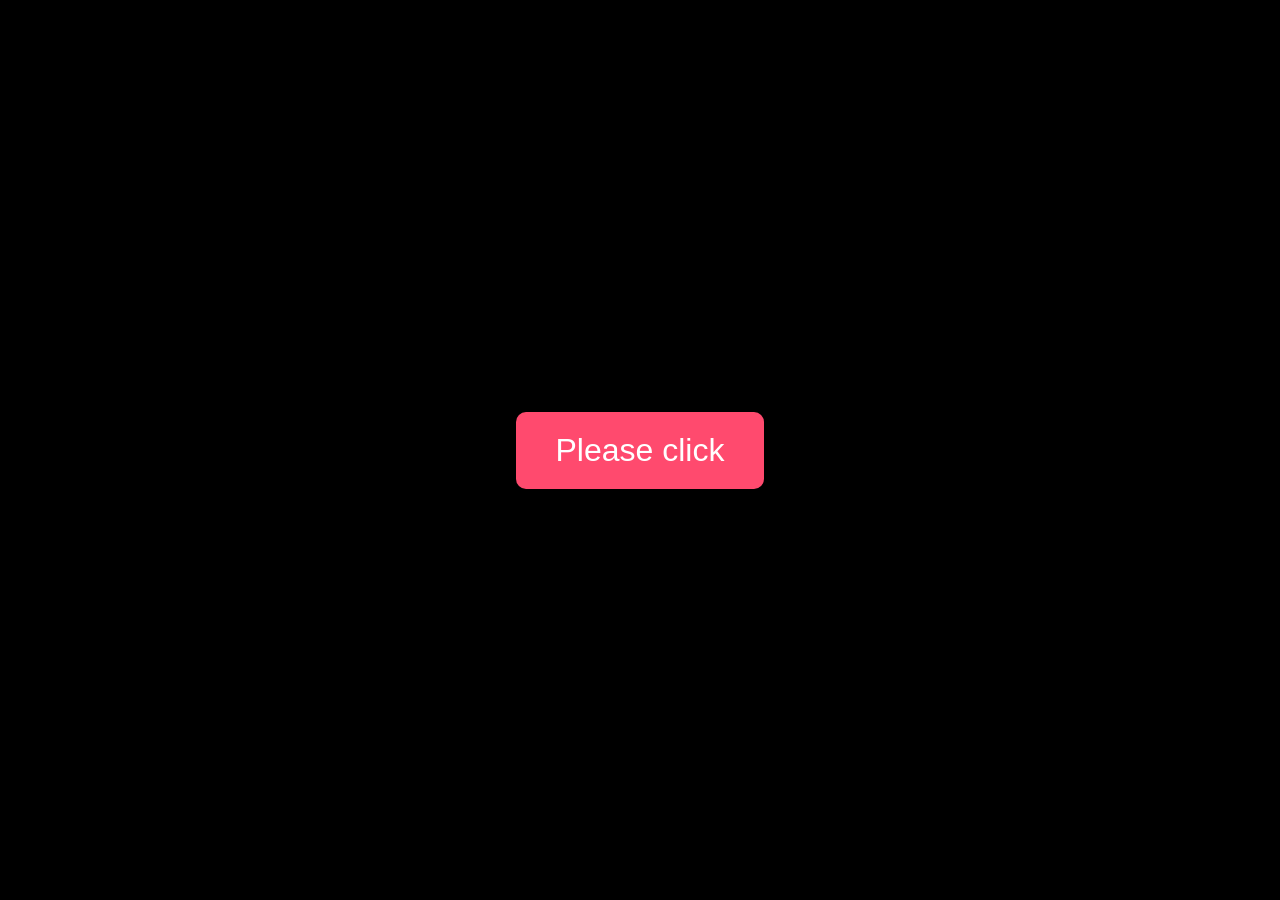
==== index.html @ 3cf21f56 "Add files via upload" ====
<!DOCTYPE html>
<html lang="en">
<head>
  <meta charset="UTF-8">
  <meta name="viewport" content="width=device-width, initial-scale=1.0">
  <title>Welcome</title>
  <style>
    body {
      margin: 0;
      height: 100vh;
      display: flex;
      justify-content: center;
      align-items: center;
      background: #000;
      color: #fff;
      font-family: 'Cursive', sans-serif;
    }
    .start-button {
      padding: 20px 40px;
      font-size: 2em;
      background: #ff4a6e;
      border: none;
      border-radius: 10px;
      cursor: pointer;
      color: white;
      transition: background 0.3s ease;
    }
    .start-button:hover {
      background: #e63b5c;
    }
  </style>
</head>
<body>
  <button class="start-button" onclick="window.location.href='mainpage.html'">
    Please click
  </button>
</body>
</html>
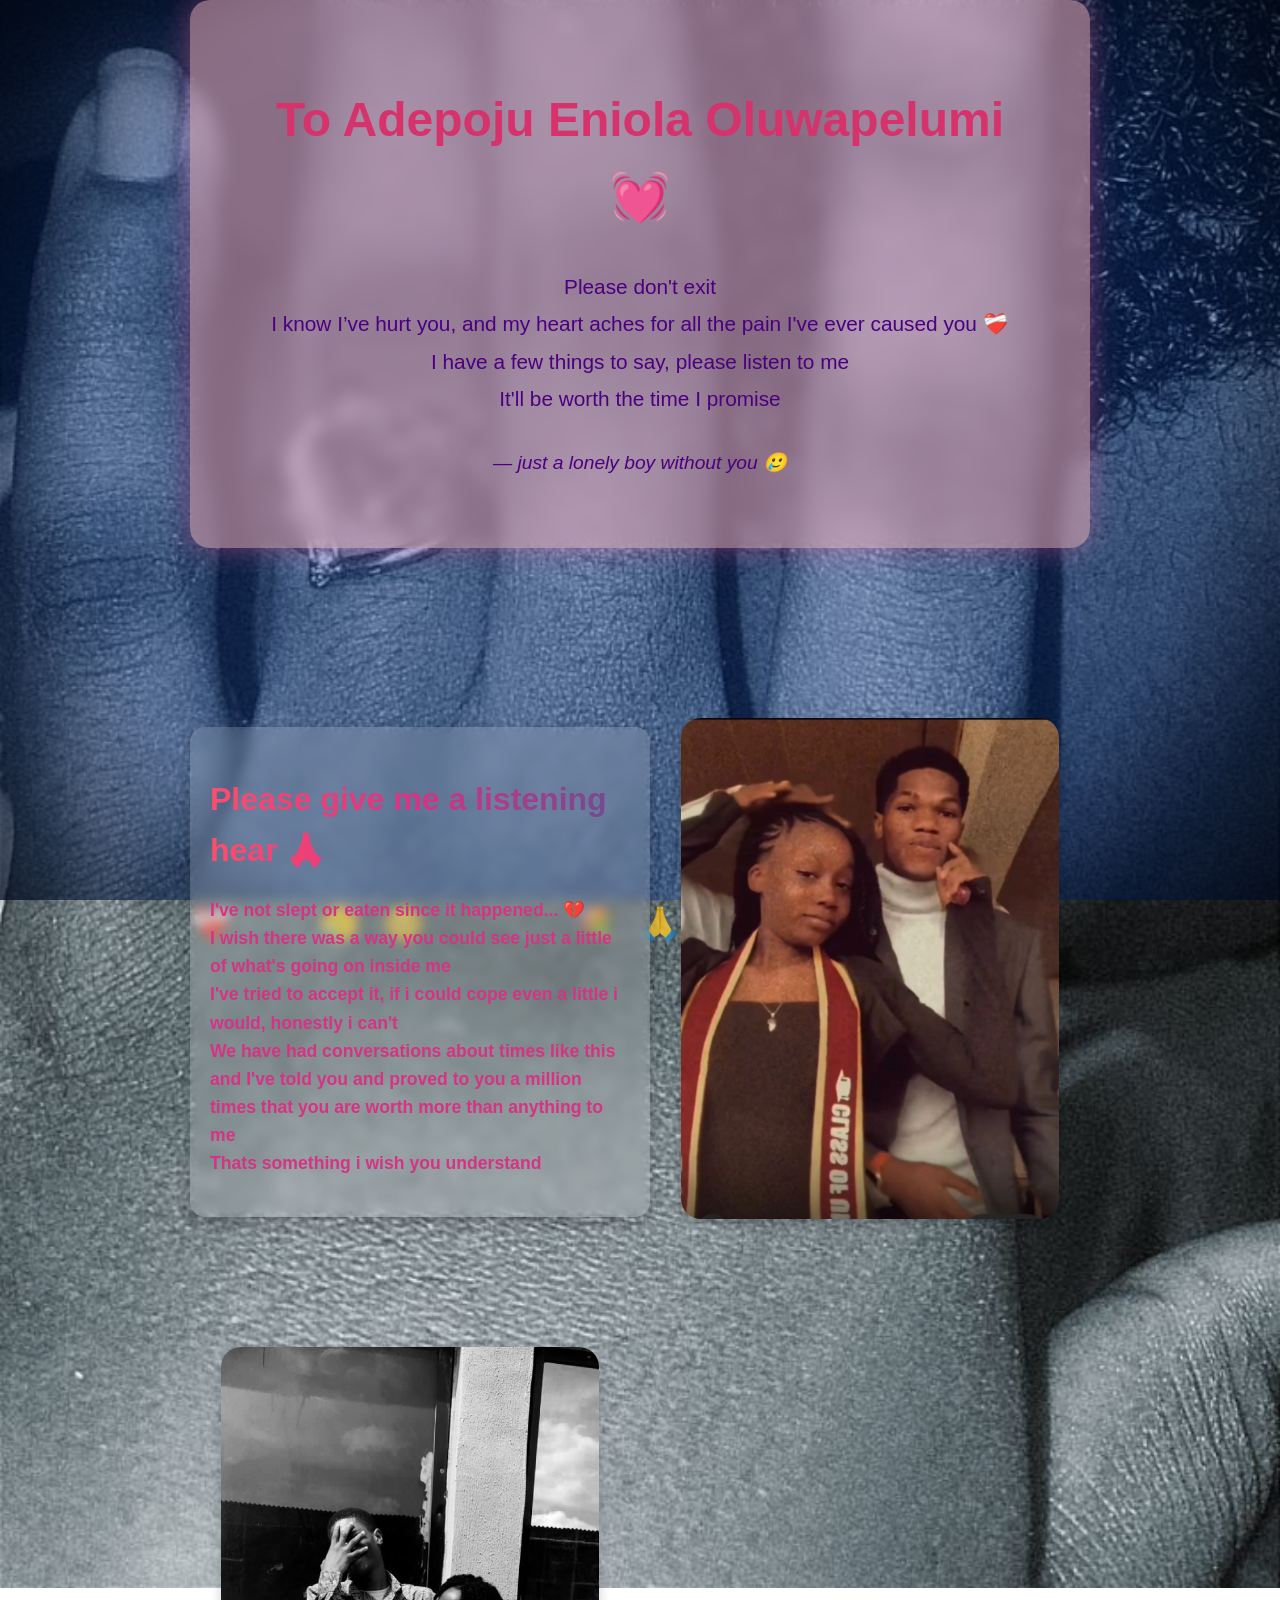
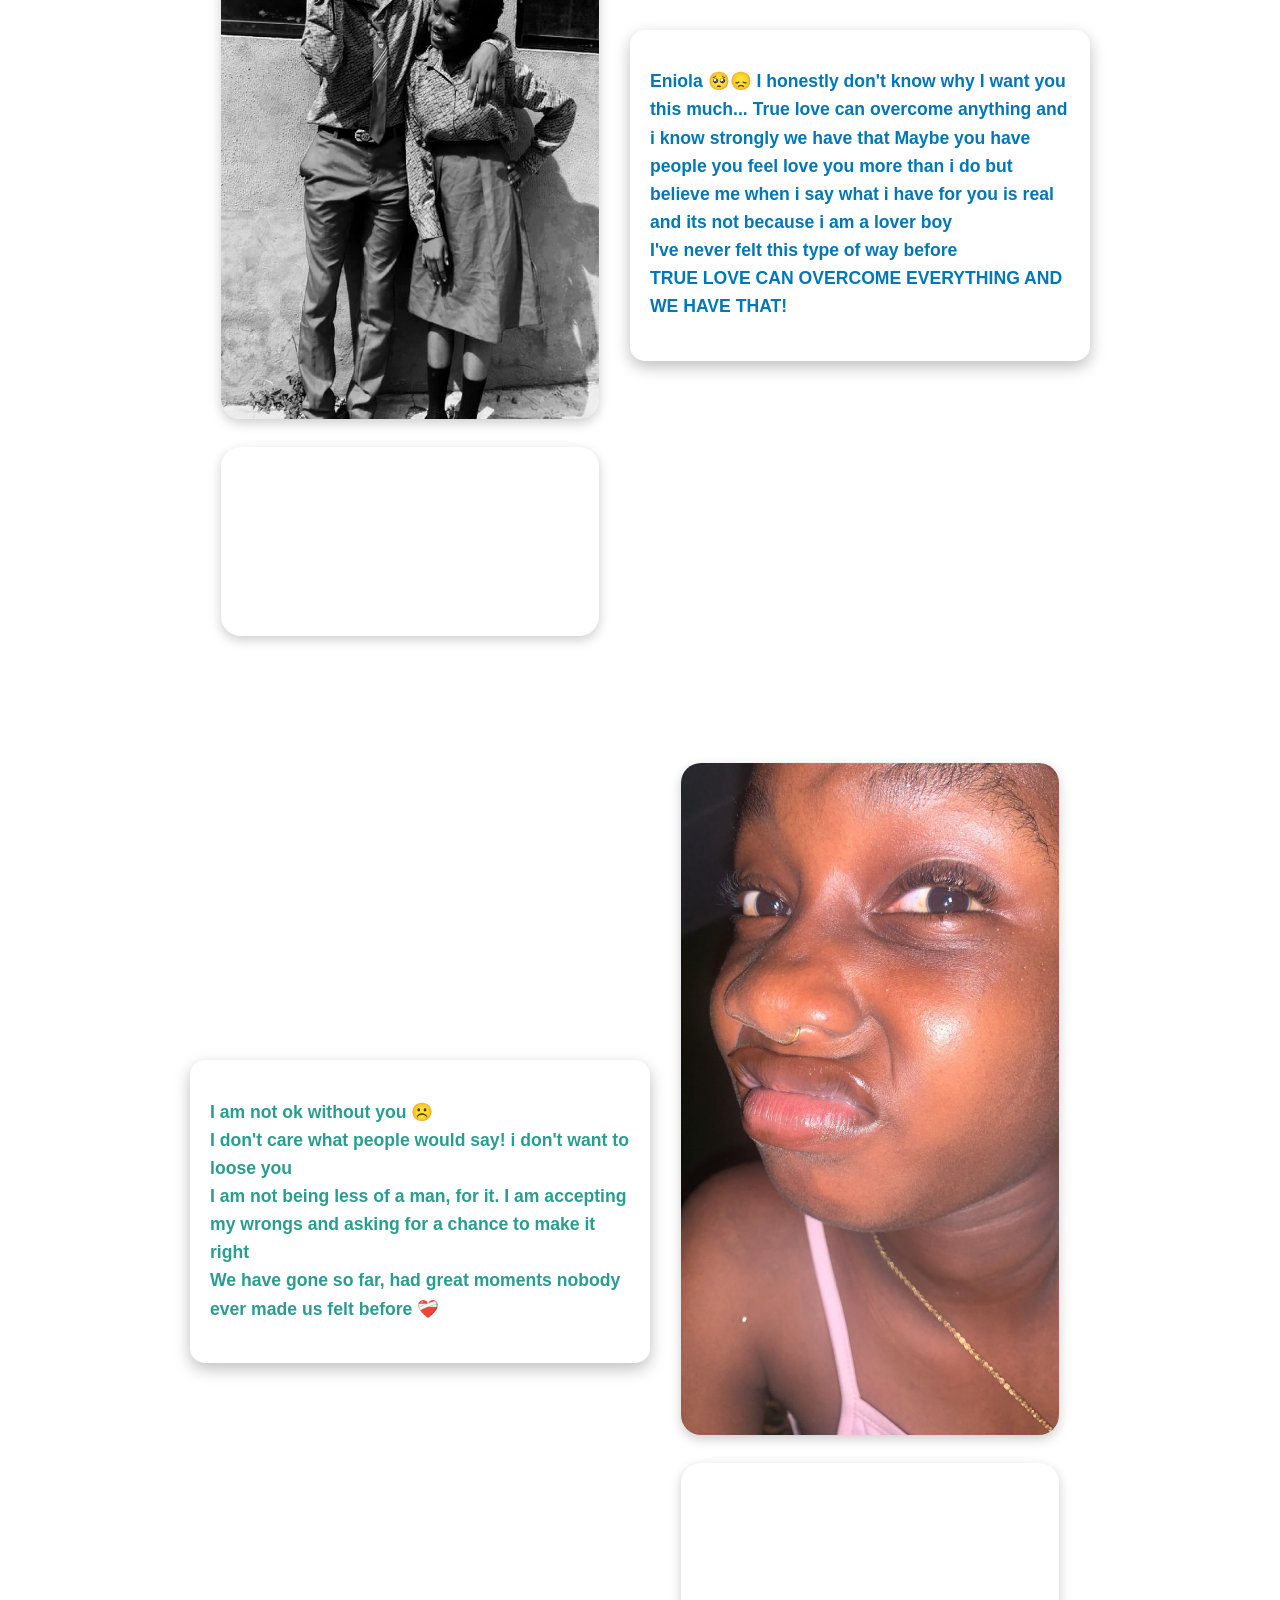
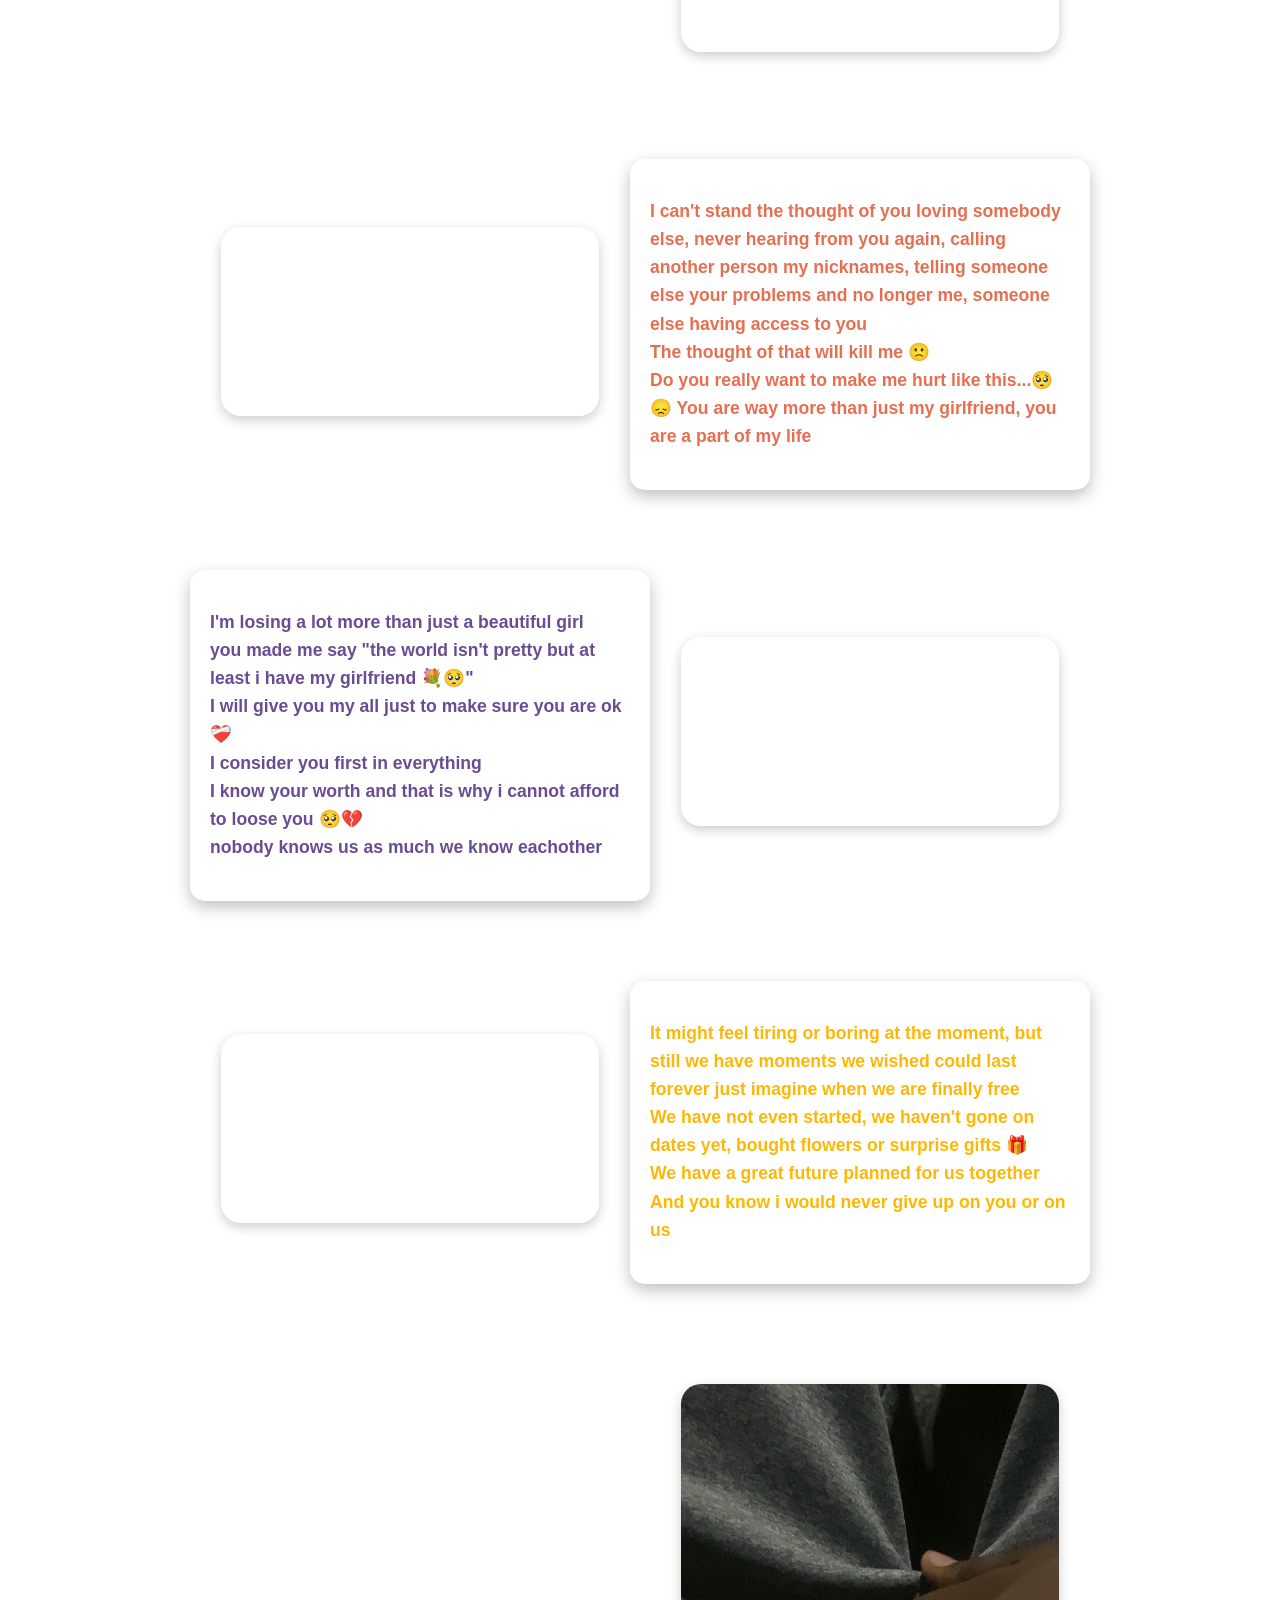
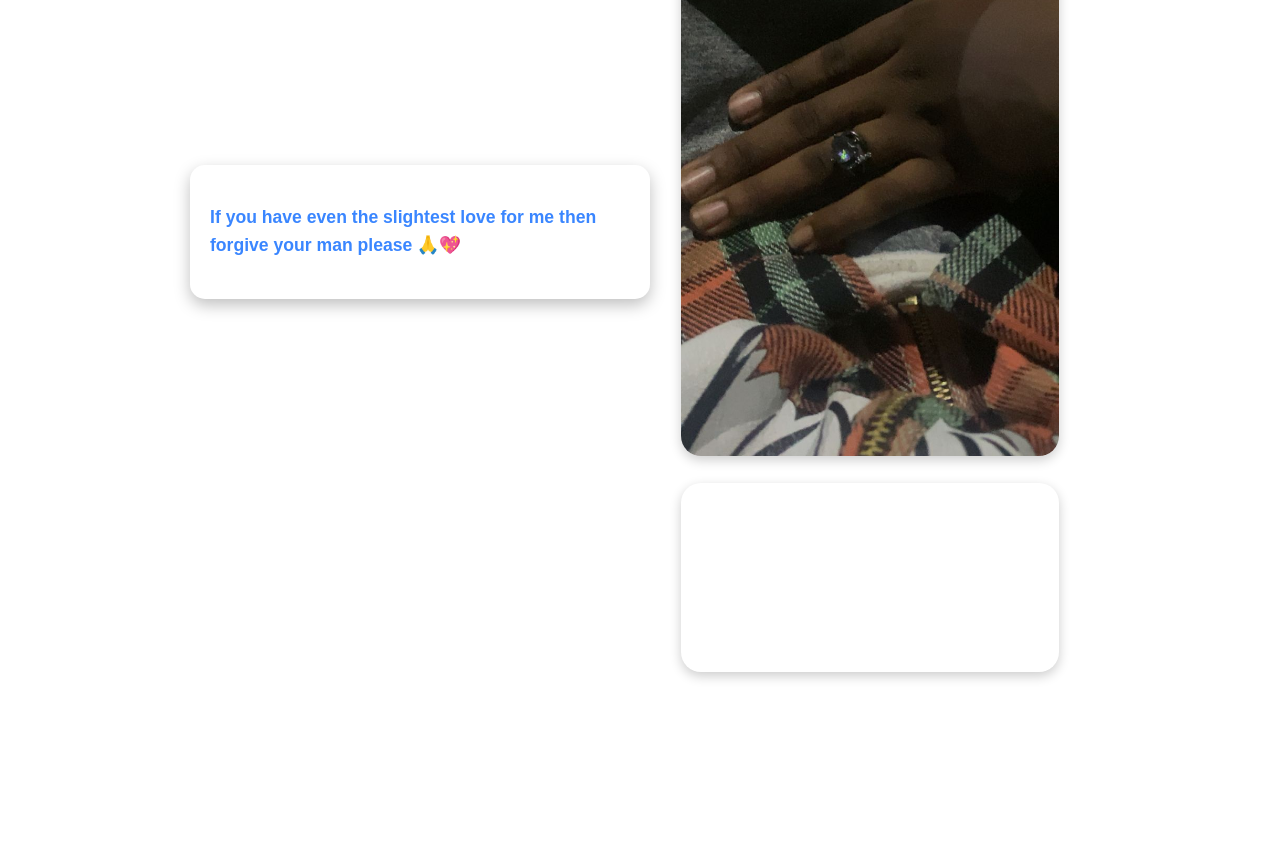
==== commit 1cd29504: "index.html" ====
--- a/index.html
+++ b/index.html
@@ -2,37 +2,211 @@
 <html lang="en">
 <head>
   <meta charset="UTF-8">
-  <meta name="viewport" content="width=device-width, initial-scale=1.0">
-  <title>Welcome</title>
+  <title>Welcome Eniola 💓</title>
+  <link rel="stylesheet" href="style.css">
   <style>
     body {
-      margin: 0;
-      height: 100vh;
+      opacity: 0;
+      transition: opacity 2s ease-in;
+      font-family: Arial, sans-serif;
+      line-height: 1.6;
+    }
+    body.loaded { opacity: 1; }
+
+    .timeline {
+      margin: 50px auto;
+      max-width: 900px;
+      padding: 20px;
+    }
+    .memory {
       display: flex;
-      justify-content: center;
       align-items: center;
-      background: #000;
-      color: #fff;
-      font-family: 'Cursive', sans-serif;
-    }
-    .start-button {
-      padding: 20px 40px;
+      justify-content: space-between;
+      margin: 80px 0;
+      opacity: 0;
+      transform: translateY(40px);
+      transition: all 1.2s ease;
+    }
+    .memory.visible {
+      opacity: 1;
+      transform: translateY(0);
+    }
+    .memory:nth-child(even) { flex-direction: row-reverse; }
+
+    .memory-text { flex: 1; padding: 20px; }
+    .memory-text h2 {
       font-size: 2em;
-      background: #ff4a6e;
-      border: none;
-      border-radius: 10px;
-      cursor: pointer;
-      color: white;
-      transition: background 0.3s ease;
-    }
-    .start-button:hover {
-      background: #e63b5c;
-    }
+      color: #d63384;
+      margin-bottom: 20px;
+    }
+    .memory-text p { font-size: 1.1em; margin-bottom: 20px; }
+
+    .memory-media { flex: 1; text-align: center; }
+    .memory img, .memory video {
+      max-width: 90%;
+      border-radius: 20px;
+      margin: 10px auto;
+      box-shadow: 0 4px 12px rgba(0,0,0,0.2);
+      transform: scale(0.95);
+      transition: transform 1.2s ease, opacity 1.2s ease;
+    }
+    .memory.visible img,
+    .memory.visible video {
+      transform: scale(1);
+      opacity: 1;
+    }
+    .memory video { width: 90%; height: auto; }
   </style>
 </head>
 <body>
-  <button class="start-button" onclick="window.location.href='mainpage.html'">
-    Please click
-  </button>
+  <div class="container">
+    <h1 class="title">To Adepoju Eniola Oluwapelumi 💓</h1>
+    <p class="message">
+      Please don't exit <br>
+      I know I’ve hurt you, and my heart aches for all the pain I've ever caused you ❤️‍🩹 <br>
+      I have a few things to say, please listen to me <br>
+      It'll be worth the time I promise 
+    </p>
+    <p class="closing">— just a lonely boy without you 🥲 </p>
+  </div>
+
+  <div class="floating-hearts">
+    <span>❤️‍🩹</span><span>🥺</span><span>💐</span>
+    <span>❤️</span><span>😞</span><span>🙏</span><span>🥲</span>
+  </div>
+
+  <!-- Background music playlist -->
+  <audio id="bg-music" autoplay></audio>
+
+  <!-- Timeline recap -->
+  <div class="timeline">
+    <div class="memory left">
+      <div class="memory-text">
+        <h2>Please give me a listening hear 🙏</h2>
+        <p>I've not slept or eaten since it happened... 💔 <br>
+          I wish there was a way you could see just a little of what's going on inside me <br>
+          I've tried to accept it, if i could cope even a little i would, honestly i can't <br>
+          We have had conversations about times like this and I've told you and proved to you a million times that you are worth more than anything to me <br>
+          Thats something i wish you understand
+        </p>
+      </div>
+      <div class="memory-media">
+        <img src="image2.jpeg" alt="Memory photo">
+      </div>
+    </div>
+
+    <div class="memory right">
+      <div class="memory-text">
+        <p>Eniola 🥺😞 I honestly don't know why I want you this much... True love can overcome anything and i know strongly we have that
+           Maybe you have people you feel love you more than i do but believe me when i say what i have for you is real and its not because i am a lover boy <br>
+           I've never felt this type of way before <br>
+           TRUE LOVE CAN OVERCOME EVERYTHING AND WE HAVE THAT!
+        </p>
+      </div>
+      <div class="memory-media">
+        <img src="image3.jpeg" alt="Memory photo">
+        <video src="vid1.mp4" autoplay muted loop></video>
+      </div>
+    </div>
+
+    <div class="memory left">
+      <div class="memory-text">
+        <p>I am not ok without you ☹️ <br>
+           I don't care what people would say! i don't want to loose you <br>
+           I am not being less of a man, for it. I am accepting my wrongs and asking for a chance to make it right <br>
+           We have gone so far, had great moments nobody ever made us felt before ❤️‍🩹
+        </p>
+      </div>
+      <div class="memory-media">
+        <img src="image4.jpeg" alt="Memory photo">
+        <video src="vid2.mp4" autoplay muted loop></video>
+      </div>
+    </div>
+
+    <div class="memory right">
+      <div class="memory-text">
+        <p>I can't stand the thought of you loving somebody else, never hearing from you again, calling another person my nicknames, telling someone else your problems and no longer me, someone else having access to you <br>
+           The thought of that will kill me 🙁<br>
+           Do you really want to make me hurt like this...🥺😞 You are way more than just my girlfriend, you are a part of my life
+        </p>
+      </div>
+      <div class="memory-media">
+        <video src="vid3.mp4" autoplay muted loop></video>
+      </div>
+    </div>
+
+    <div class="memory left">
+      <div class="memory-text">
+        <p>I'm losing a lot more than just a beautiful girl <br>
+           you made me say "the world isn't pretty but at least i have my girlfriend 💐🥺" <br>
+           I will give you my all just to make sure you are ok ❤️‍🩹<br>
+           I consider you first in everything <br>
+           I know your worth and that is why i cannot afford to loose you 🥺💔 <br>
+           nobody knows us as much we know eachother
+        </p>
+      </div>
+      <div class="memory-media">
+        <video src="vid4.mp4" autoplay muted loop></video>
+      </div>
+    </div>
+
+    <div class="memory right">
+      <div class="memory-text">
+        <p>It might feel tiring or boring at the moment, but still we have moments we wished could last forever just imagine when we are finally free <br>
+          We have not even started, we haven't gone on dates yet, bought flowers or surprise gifts 🎁 <br>
+          We have a great future planned for us together <br>
+          And you know i would never give up on you or on us
+        </p>
+      </div>
+      <div class="memory-media">
+        <video src="vid5.mp4" autoplay muted loop></video>
+      </div>
+    </div>
+
+    <div class="memory left">
+      <div class="memory-text">
+        <p>If you have even the slightest love for me then forgive your man please 🙏💖</p>
+      </div>
+      <div class="memory-media">
+        <img src="image5.jpeg" alt="Memory photo">
+        <video src="vid6.mp4" autoplay muted loop></video>
+      </div>
+    </div>
+  </div>
+
+  <script>
+    window.addEventListener("load", () => {
+      document.body.classList.add("loaded");
+    });
+
+    // Music playlist
+    const songs = [
+      "Song2.mp3",
+      "song1.mp3"
+    ];
+    let current = 0;
+    const player = document.getElementById("bg-music");
+    player.src = songs[current];
+    player.play();
+    player.addEventListener("ended", () => {
+      current = (current + 1) % songs.length;
+      player.src = songs[current];
+      player.play();
+    });
+
+    // Scroll-trigger animations
+    const memories = document.querySelectorAll('.memory');
+    const observer = new IntersectionObserver(entries => {
+      entries.forEach(entry => {
+        if (entry.isIntersecting) {
+          entry.target.classList.add('visible');
+        }
+      });
+    }, { threshold: 0.2 });
+
+    memories.forEach(memory => {
+      observer.observe(memory);
+    });
+  </script>
 </body>
-</html>+</html>
--- a/style.css
+++ b/style.css
@@ -0,0 +1,213 @@
+/* General page styling */
+body {
+  margin: 0;
+  font-family: 'Cursive', sans-serif;
+  background: url("image1.jpeg") no-repeat center center fixed;
+  background-size: cover;
+  color: #4a2c2a;
+  position: relative;
+  min-height: 100vh;
+}
+
+/* Black fog overlay across the background */
+body::before {
+  content: "";
+  position: fixed;
+  top: 0; left: 0;
+  width: 100%; height: 100%;
+  background: rgba(0, 50, 150, 0.35);
+  z-index: -2;
+}
+
+/* Vignette effect around edges */
+body::after {
+  content: "";
+  position: fixed;
+  top: 0; left: 0;
+  width: 100%; height: 100%;
+  background: radial-gradient(circle, rgba(0,0,0,0) 70%, rgba(0,0,0,0.6) 100%);
+  z-index: -1;
+}
+
+/* Text container with transparent pink overlay */
+.container {
+  text-align: center;
+  padding: 50px;
+  max-width: 800px;
+  margin: auto;
+  background: rgba(255, 182, 193, 0.5);
+  border-radius: 20px;
+  box-shadow: 0 0 30px rgba(255, 105, 180, 0.4);
+  animation: fadeIn 2s ease-in-out;
+  backdrop-filter: blur(8px);
+  color: #4B0082;
+}
+
+.title {
+  font-size: 3em;
+  color: #d6336c;
+  animation: pulse 2s infinite;
+}
+
+.message {
+  font-size: 1.3em;
+  line-height: 1.8;
+  margin: 20px 0;
+  animation: slideUp 2s ease-in-out;
+}
+
+.closing {
+  font-style: italic;
+  margin-top: 30px;
+  font-size: 1.2em;
+}
+
+/* Floating hearts animation */
+.floating-hearts span {
+  position: fixed;
+  bottom: -50px;
+  font-size: 2em;
+  animation: floatUp 6s infinite;
+  opacity: 0.7;
+}
+
+.floating-hearts span:nth-child(1) { left: 20%; animation-delay: 0s; }
+.floating-hearts span:nth-child(2) { left: 40%; animation-delay: 2s; }
+.floating-hearts span:nth-child(3) { left: 60%; animation-delay: 4s; }
+.floating-hearts span:nth-child(4) { left: 80%; animation-delay: 1s; }
+.floating-hearts span:nth-child(5) { left: 50%; animation-delay: 3s; }
+
+/* Animations */
+@keyframes fadeIn {
+  from { opacity: 0; transform: scale(0.95); }
+  to { opacity: 1; transform: scale(1); }
+}
+
+@keyframes pulse {
+  0% { transform: scale(1); }
+  50% { transform: scale(1.05); color: #ff4d6d; }
+  100% { transform: scale(1); }
+}
+
+@keyframes slideUp {
+  from { transform: translateY(50px); opacity: 0; }
+  to { transform: translateY(0); opacity: 1; }
+}
+
+@keyframes floatUp {
+  0% { transform: translateY(0); opacity: 0.7; }
+  50% { opacity: 1; }
+  100% { transform: translateY(-800px); opacity: 0; }
+}
+
+audio { display: none; }
+
+#playMusic {
+  position: fixed;
+  bottom: 20px;
+  left: 50%;
+  transform: translateX(-50%);
+  padding: 10px 20px;
+  font-size: 1.2em;
+  background: #ff4a6e;
+  color: white;
+  border: none;
+  border-radius: 8px;
+  cursor: pointer;
+  z-index: 999;
+}
+
+/* Timeline text styling */
+.memory-text p {
+  font-size: 1.3em;
+  font-weight: bold;
+  margin-bottom: 20px;
+}
+
+.memory-text h2 {
+  font-size: 2.2em;
+  font-weight: 900;
+  background: linear-gradient(90deg, #ff4d6d, #d63384, #6a4c93);
+  background-clip: text;
+  -webkit-background-clip: text;
+  color: transparent;
+  -webkit-text-fill-color: transparent;
+  margin-bottom: 20px;
+}
+
+/* Different colors for each memory block */
+.memory:nth-child(1) .memory-text p { color: #d63384; }
+.memory:nth-child(2) .memory-text p { color: #0077b6; }
+.memory:nth-child(3) .memory-text p { color: #2a9d8f; }
+.memory:nth-child(4) .memory-text p { color: #e76f51; }
+.memory:nth-child(5) .memory-text p { color: #6a4c93; }
+.memory:nth-child(6) .memory-text p { color: #ffb703; }
+.memory:nth-child(7) .memory-text p { color: #3a86ff; }
+
+.memory {
+  display: flex;
+  align-items: center;
+  justify-content: space-between;
+  margin: 80px 0;
+  opacity: 0;
+  transform: translateY(40px);
+  transition: all 1.2s ease;
+}
+.memory.visible { opacity: 1; transform: translateY(0); }
+
+.memory.left { flex-direction: row; }
+.memory.right { flex-direction: row-reverse; }
+
+/* Responsive alternating text alignment */
+@media (max-width: 768px) {
+  .memory { flex-direction: column !important; text-align: left; }
+  .memory-text, .memory-media { flex: none; width: 100%; padding: 10px; }
+  .memory img, .memory video { max-width: 100%; margin: 15px auto; }
+  .memory.left .memory-text { margin-left: 10px; text-align: left; }
+  .memory.right .memory-text { margin-right: 10px; text-align: right; }
+  .memory-text p { font-size: 1.1em; }
+  .memory-text h2 { font-size: 1.8em; }
+}
+
+/* Soft background card for text */
+.memory-text {
+  background: rgba(255, 255, 255, 0.15);
+  border-radius: 15px;
+  padding: 20px;
+  box-shadow: 0 6px 16px rgba(0,0,0,0.25);
+  backdrop-filter: blur(6px);
+  transition: transform 0.4s ease, box-shadow 0.4s ease;
+}
+.memory-text:hover {
+  transform: translateY(-6px);
+  box-shadow: 0 10px 24px rgba(0,0,0,0.35),
+              0 0 12px rgba(255, 105, 180, 0.4);
+}
+
+/* Soft background card for media */
+.memory-media {
+  border-radius: 15px;
+  padding: 10px;
+  transition: transform 0.4s ease, box-shadow 0.4s ease;
+}
+.memory-media:hover {
+  transform: translateY(-6px);
+  box-shadow: 0 10px 24px rgba(0,0,0,0.35),
+              0 0 12px rgba(105, 180, 255, 0.4);
+}
+
+/* Floating hearts variety */
+.floating-hearts span {
+  position: fixed;
+  bottom: -50px;
+  font-size: 2em;
+  animation: floatUp 8s infinite;
+  opacity: 0.8;
+}
+.floating-hearts span:nth-child(1) { left: 15%; animation-delay: 0s; }
+.floating-hearts span:nth-child(2) { left: 30%; animation-delay: 2s; }
+.floating-hearts span:nth-child(3) { left: 45%; animation-delay: 4s; }
+.floating-hearts span:nth-child(4) { left: 60%; animation-delay: 1s; }
+.floating-hearts span:nth-child(5) { left: 75%; animation-delay: 3s; }
+.floating-hearts span:nth-child(6) { left: 50%; animation-delay: 5s; }
+.floating-hearts span:nth-child(7) { left: 25%; animation-delay: 6s; } 
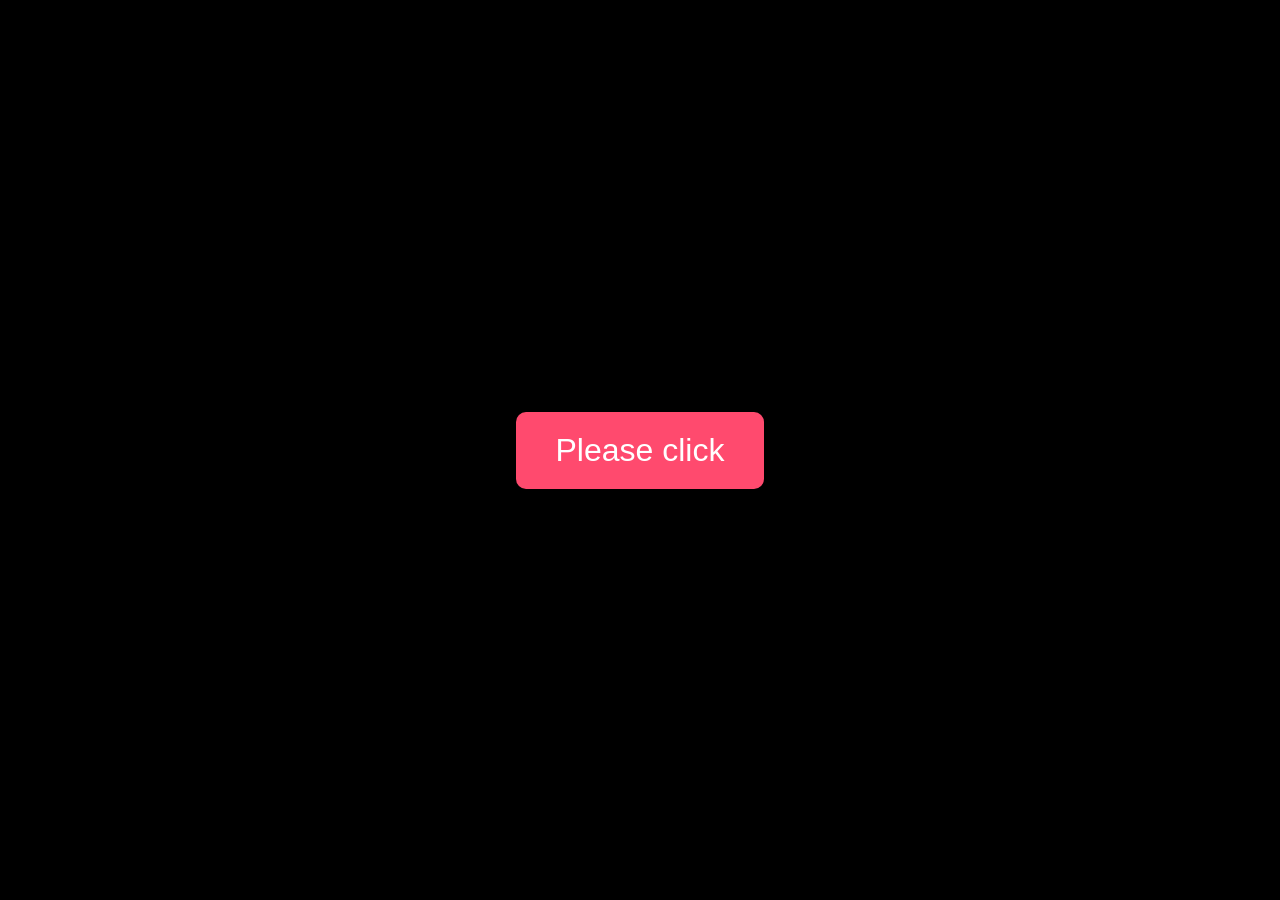
==== commit 04fc76c0: "index.html" ====
--- a/index.html
+++ b/index.html
@@ -2,211 +2,37 @@
 <html lang="en">
 <head>
   <meta charset="UTF-8">
-  <title>Welcome Eniola 💓</title>
-  <link rel="stylesheet" href="style.css">
+  <meta name="viewport" content="width=device-width, initial-scale=1.0">
+  <title>Welcome</title>
   <style>
     body {
-      opacity: 0;
-      transition: opacity 2s ease-in;
-      font-family: Arial, sans-serif;
-      line-height: 1.6;
+      margin: 0;
+      height: 100vh;
+      display: flex;
+      justify-content: center;
+      align-items: center;
+      background: #000;
+      color: #fff;
+      font-family: 'Cursive', sans-serif;
     }
-    body.loaded { opacity: 1; }
-
-    .timeline {
-      margin: 50px auto;
-      max-width: 900px;
-      padding: 20px;
+    .start-button {
+      padding: 20px 40px;
+      font-size: 2em;
+      background: #ff4a6e;
+      border: none;
+      border-radius: 10px;
+      cursor: pointer;
+      color: white;
+      transition: background 0.3s ease;
     }
-    .memory {
-      display: flex;
-      align-items: center;
-      justify-content: space-between;
-      margin: 80px 0;
-      opacity: 0;
-      transform: translateY(40px);
-      transition: all 1.2s ease;
+    .start-button:hover {
+      background: #e63b5c;
     }
-    .memory.visible {
-      opacity: 1;
-      transform: translateY(0);
-    }
-    .memory:nth-child(even) { flex-direction: row-reverse; }
-
-    .memory-text { flex: 1; padding: 20px; }
-    .memory-text h2 {
-      font-size: 2em;
-      color: #d63384;
-      margin-bottom: 20px;
-    }
-    .memory-text p { font-size: 1.1em; margin-bottom: 20px; }
-
-    .memory-media { flex: 1; text-align: center; }
-    .memory img, .memory video {
-      max-width: 90%;
-      border-radius: 20px;
-      margin: 10px auto;
-      box-shadow: 0 4px 12px rgba(0,0,0,0.2);
-      transform: scale(0.95);
-      transition: transform 1.2s ease, opacity 1.2s ease;
-    }
-    .memory.visible img,
-    .memory.visible video {
-      transform: scale(1);
-      opacity: 1;
-    }
-    .memory video { width: 90%; height: auto; }
   </style>
 </head>
 <body>
-  <div class="container">
-    <h1 class="title">To Adepoju Eniola Oluwapelumi 💓</h1>
-    <p class="message">
-      Please don't exit <br>
-      I know I’ve hurt you, and my heart aches for all the pain I've ever caused you ❤️‍🩹 <br>
-      I have a few things to say, please listen to me <br>
-      It'll be worth the time I promise 
-    </p>
-    <p class="closing">— just a lonely boy without you 🥲 </p>
-  </div>
-
-  <div class="floating-hearts">
-    <span>❤️‍🩹</span><span>🥺</span><span>💐</span>
-    <span>❤️</span><span>😞</span><span>🙏</span><span>🥲</span>
-  </div>
-
-  <!-- Background music playlist -->
-  <audio id="bg-music" autoplay></audio>
-
-  <!-- Timeline recap -->
-  <div class="timeline">
-    <div class="memory left">
-      <div class="memory-text">
-        <h2>Please give me a listening hear 🙏</h2>
-        <p>I've not slept or eaten since it happened... 💔 <br>
-          I wish there was a way you could see just a little of what's going on inside me <br>
-          I've tried to accept it, if i could cope even a little i would, honestly i can't <br>
-          We have had conversations about times like this and I've told you and proved to you a million times that you are worth more than anything to me <br>
-          Thats something i wish you understand
-        </p>
-      </div>
-      <div class="memory-media">
-        <img src="image2.jpeg" alt="Memory photo">
-      </div>
-    </div>
-
-    <div class="memory right">
-      <div class="memory-text">
-        <p>Eniola 🥺😞 I honestly don't know why I want you this much... True love can overcome anything and i know strongly we have that
-           Maybe you have people you feel love you more than i do but believe me when i say what i have for you is real and its not because i am a lover boy <br>
-           I've never felt this type of way before <br>
-           TRUE LOVE CAN OVERCOME EVERYTHING AND WE HAVE THAT!
-        </p>
-      </div>
-      <div class="memory-media">
-        <img src="image3.jpeg" alt="Memory photo">
-        <video src="vid1.mp4" autoplay muted loop></video>
-      </div>
-    </div>
-
-    <div class="memory left">
-      <div class="memory-text">
-        <p>I am not ok without you ☹️ <br>
-           I don't care what people would say! i don't want to loose you <br>
-           I am not being less of a man, for it. I am accepting my wrongs and asking for a chance to make it right <br>
-           We have gone so far, had great moments nobody ever made us felt before ❤️‍🩹
-        </p>
-      </div>
-      <div class="memory-media">
-        <img src="image4.jpeg" alt="Memory photo">
-        <video src="vid2.mp4" autoplay muted loop></video>
-      </div>
-    </div>
-
-    <div class="memory right">
-      <div class="memory-text">
-        <p>I can't stand the thought of you loving somebody else, never hearing from you again, calling another person my nicknames, telling someone else your problems and no longer me, someone else having access to you <br>
-           The thought of that will kill me 🙁<br>
-           Do you really want to make me hurt like this...🥺😞 You are way more than just my girlfriend, you are a part of my life
-        </p>
-      </div>
-      <div class="memory-media">
-        <video src="vid3.mp4" autoplay muted loop></video>
-      </div>
-    </div>
-
-    <div class="memory left">
-      <div class="memory-text">
-        <p>I'm losing a lot more than just a beautiful girl <br>
-           you made me say "the world isn't pretty but at least i have my girlfriend 💐🥺" <br>
-           I will give you my all just to make sure you are ok ❤️‍🩹<br>
-           I consider you first in everything <br>
-           I know your worth and that is why i cannot afford to loose you 🥺💔 <br>
-           nobody knows us as much we know eachother
-        </p>
-      </div>
-      <div class="memory-media">
-        <video src="vid4.mp4" autoplay muted loop></video>
-      </div>
-    </div>
-
-    <div class="memory right">
-      <div class="memory-text">
-        <p>It might feel tiring or boring at the moment, but still we have moments we wished could last forever just imagine when we are finally free <br>
-          We have not even started, we haven't gone on dates yet, bought flowers or surprise gifts 🎁 <br>
-          We have a great future planned for us together <br>
-          And you know i would never give up on you or on us
-        </p>
-      </div>
-      <div class="memory-media">
-        <video src="vid5.mp4" autoplay muted loop></video>
-      </div>
-    </div>
-
-    <div class="memory left">
-      <div class="memory-text">
-        <p>If you have even the slightest love for me then forgive your man please 🙏💖</p>
-      </div>
-      <div class="memory-media">
-        <img src="image5.jpeg" alt="Memory photo">
-        <video src="vid6.mp4" autoplay muted loop></video>
-      </div>
-    </div>
-  </div>
-
-  <script>
-    window.addEventListener("load", () => {
-      document.body.classList.add("loaded");
-    });
-
-    // Music playlist
-    const songs = [
-      "Song2.mp3",
-      "song1.mp3"
-    ];
-    let current = 0;
-    const player = document.getElementById("bg-music");
-    player.src = songs[current];
-    player.play();
-    player.addEventListener("ended", () => {
-      current = (current + 1) % songs.length;
-      player.src = songs[current];
-      player.play();
-    });
-
-    // Scroll-trigger animations
-    const memories = document.querySelectorAll('.memory');
-    const observer = new IntersectionObserver(entries => {
-      entries.forEach(entry => {
-        if (entry.isIntersecting) {
-          entry.target.classList.add('visible');
-        }
-      });
-    }, { threshold: 0.2 });
-
-    memories.forEach(memory => {
-      observer.observe(memory);
-    });
-  </script>
+  <button class="start-button" onclick="window.location.href='mainpage.html'">
+    Please click
+  </button>
 </body>
 </html>
